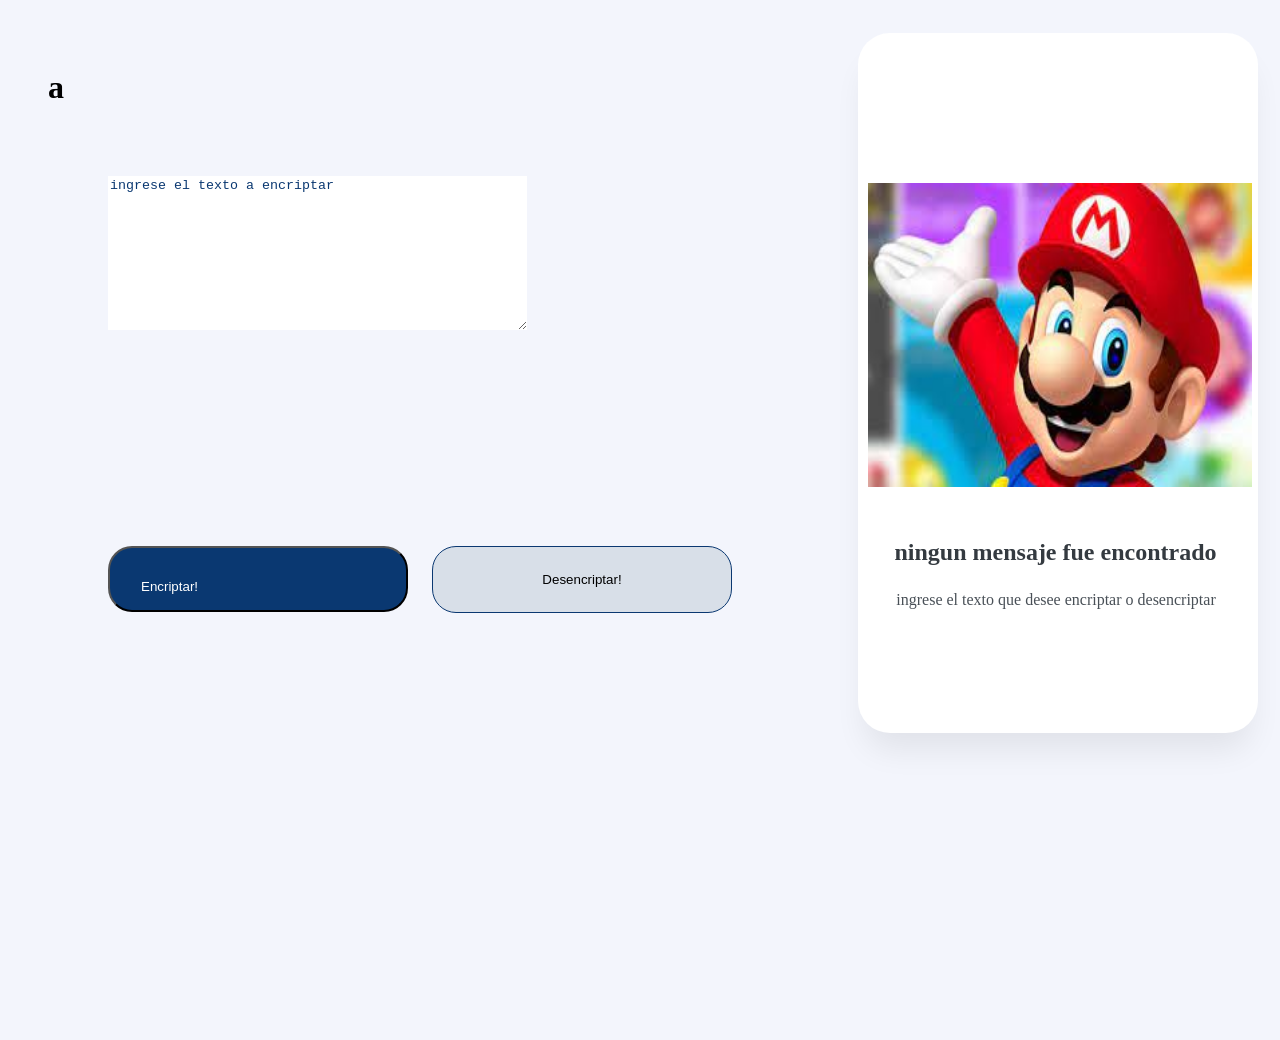
==== index.html @ 65df4b44 "Creacion del proyecto encriptador de texto" ====
<!DOCTYPE html>
<html lang="en">
<head>
    <meta charset="UTF-8">
    <meta http-equiv="X-UA-Compatible" content="IE=edge">
    
    <meta name="viewport" content="width=device-width, initial-scale=1.0" />
    <title>encriptador</title>
    <link rel="stylesheet" href="estilos.css">
    
</head>
<body >
    
<header><h1>a</h1></header>

<div  class="div1" >
    <textarea id="contenido1" cols="50" rows="10"  class="input-padron" required placeholder="ingrese el texto a encriptar"></textarea>
    

    </div>
   
<div class="div2">
<img src="img/descarga.jpg" alt="" class="imgs" id="iman">


<!--
<input   type="text" class="input3" required  value=  "copiar" >
-->
</div>

<div class="rectangulo1">
<p class="parrafo1" id="parrafo1">ningun mensaje fue encontrado </p>
<p class="parrafo2" id="parrafo2">ingrese el texto que desee encriptar o desencriptar</p>
</div>


    <div class="div3"   >
   
  <button id="botonEncriptar" class="input1">Encriptar!</button>
<button  id="botonDesencriptar" class="input2">Desencriptar!</button>
</div>




    <script src="java.js"></script>


</body>
</html>
---- estilos.css ----
body{
    position: relative;
    width: 1440px;
    height: 1024px;
    
    /* Light blue/light-blue-100 */
    
    background: #F3F5FC;
}

header{
    display: flex;
flex-direction: column;
align-items: flex-start;
padding: 0px;
gap: 40px;

position: absolute;
width: 120px;
height: 48px;
left: 40px;
top: 40px;
}

.div1{

position: absolute;
width: 577px;
height: 48px;
left: 100px;
top: 168px;
background-color: #F3F5FC ;
font-family: 'Inter';
font-style: normal;
font-weight: 400;
font-size: 32px;
line-height: 150%;
/* identical to box height, or 48px */

outline: none;
/* Dark blue/dark-blue-300 */

color: #0A3871;
}

.input-padron{
    border: none;
}

::-webkit-input-placeholder { /* Para navegadores webkit (Chrome, Safari, etc.) */
    color: #0A3871; /* Color del placeholder */
 }

 textarea.input-padron:focus {
    outline: none;
  }



.div2{
    position: absolute;
    width: 400px;
    height: 700px;
    left: 850px;
    top: 25px;
    
    /* White */
    
    background: #FFFFFF;
    /* shadow */
    
    box-shadow: 0px 24px 32px -8px rgba(0, 0, 0, 0.08);
    border-radius: 32px;

}

.imgs{
    position: absolute;
    width: 384px;
    height: 304px;
    left: 10px;
    top: 150px;
     
}

.rectangulo1{
    display: flex;
    flex-direction: column;
    align-items: flex-start;
    padding: 0px;
    gap: 16px;
    
    position: absolute;
    width: 336px;
    height: 122px;
    left: 880px;
    top: 480px;
    
}

.parrafo1{
width: 335px;
height: 0px;
margin-top: 50px;
font-family: 'Inter';
font-style: normal;
font-weight: 700;
font-size: 24px;
line-height: 120%;
/* or 29px */

text-align: center;

/* Gray/gray-500 */

color: #343A40;


/* Inside auto layout */

flex: none;
order: 0;
align-self: stretch;
flex-grow: 0;

}

.parrafo2{
    width: 336px;
    height: 60px;
    
    font-family: 'Inter';
    font-style: normal;
    font-weight: 400;
    font-size: 16px;
    line-height: 150%;
    /* or 24px */
    
    text-align: center;
    
    /* Gray/gray-400 */
    
    color: #495057;
    
    
    /* Inside auto layout */
    margin-top: 10px;
    flex: none;
    order: 1;
    align-self: stretch;
    flex-grow: 0; 
}

.divmostrar-texto{
    position: absolute;
width: 336px;
height: 781px;
left: 882px;
top: 72px;

font-family: 'Inter';
font-style: normal;
font-weight: 400;
font-size: 24px;
line-height: 150%;
/* or 36px */


/* Gray/gray-400 */

color: #495057;

}

.input3{
    box-sizing: border-box;
   
/* Auto layout */
background-color: #F3F5FC ;
display: flex;
flex-direction: row;
align-items: flex-start;
padding: 24px;
gap: 8px;
pointer-events: none;
position: absolute;
width: 300px;
height: 67px;
left: 60px;
top: 500px;

/* Dark blue/dark-blue-300 */

border: 1px solid #0A3871;
border-radius: 24px;

}

.div3{
    /* Frame 3 */


/* Auto layout */

display: flex;
flex-direction: row;
align-items: flex-start;
padding: 0px;
gap: 24px;
position: absolute;
width: 670px;
height: 80px;
left: 100px;
top: 538px;

}
.input1{
 
    display: flex;
flex-direction: row;
align-items: flex-start;
padding: 31px;
gap: 8px;
text-align: center;
color: #FFFFFF;
width: 300px;

height: 20px;
top: 600px;


/* Dark blue/dark-blue-300 */

background: #0A3871;
border-radius: 24px;


/* Inside auto layout */

flex: none;
order: 0;
flex-grow: 0;
}
.input2{
    box-sizing: border-box;
  position: flex;
    /* Auto layout */

    
    flex-direction: row;
    align-items: flex-start;
    padding: 24px;
    gap: 8px;
   
    width: 300px;
    height: 67px;
    
    /* Light gray */
    
    background: #D8DFE8;
    /* Dark blue/dark-blue-300 */
   
    border: 1px solid #0A3871;
    border-radius: 24px;
    
    /* Inside auto layout */
    
    flex: none;
    order: 1;
    flex-grow: 0;
}
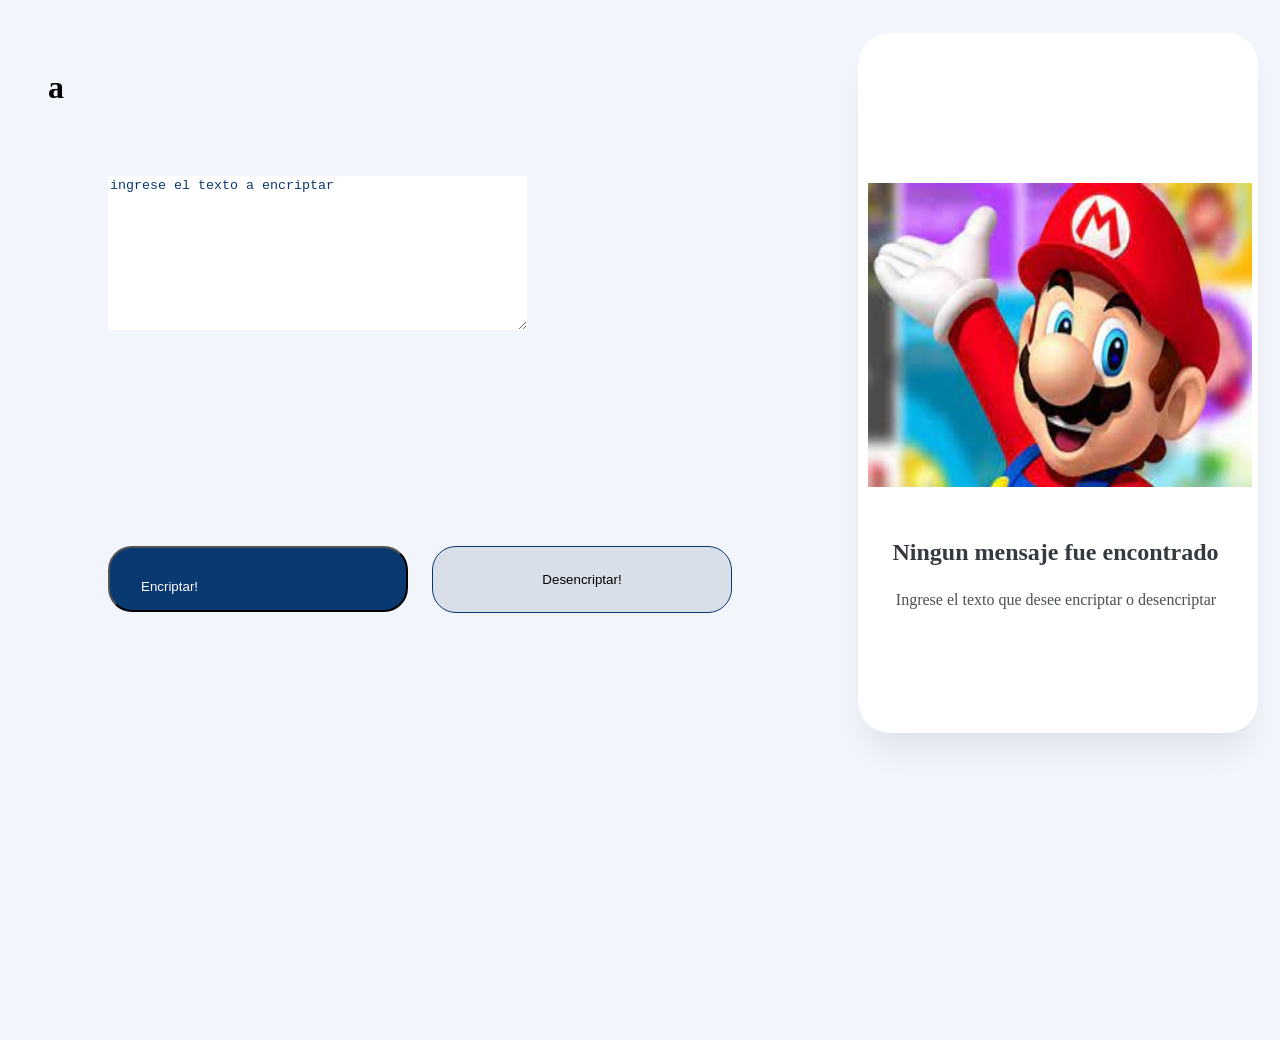
==== commit ed744f0a: "correcion en el texto text area" ====
--- a/index.html
+++ b/index.html
@@ -5,7 +5,7 @@
     <meta http-equiv="X-UA-Compatible" content="IE=edge">
     
     <meta name="viewport" content="width=device-width, initial-scale=1.0" />
-    <title>encriptador</title>
+    <title>Encriptador</title>
     <link rel="stylesheet" href="estilos.css">
     
 </head>
@@ -29,8 +29,8 @@
 </div>
 
 <div class="rectangulo1">
-<p class="parrafo1" id="parrafo1">ningun mensaje fue encontrado </p>
-<p class="parrafo2" id="parrafo2">ingrese el texto que desee encriptar o desencriptar</p>
+<p class="parrafo1" id="parrafo1">Ningun mensaje fue encontrado </p>
+<p class="parrafo2" id="parrafo2">Ingrese el texto que desee encriptar o desencriptar</p>
 </div>
 
 
